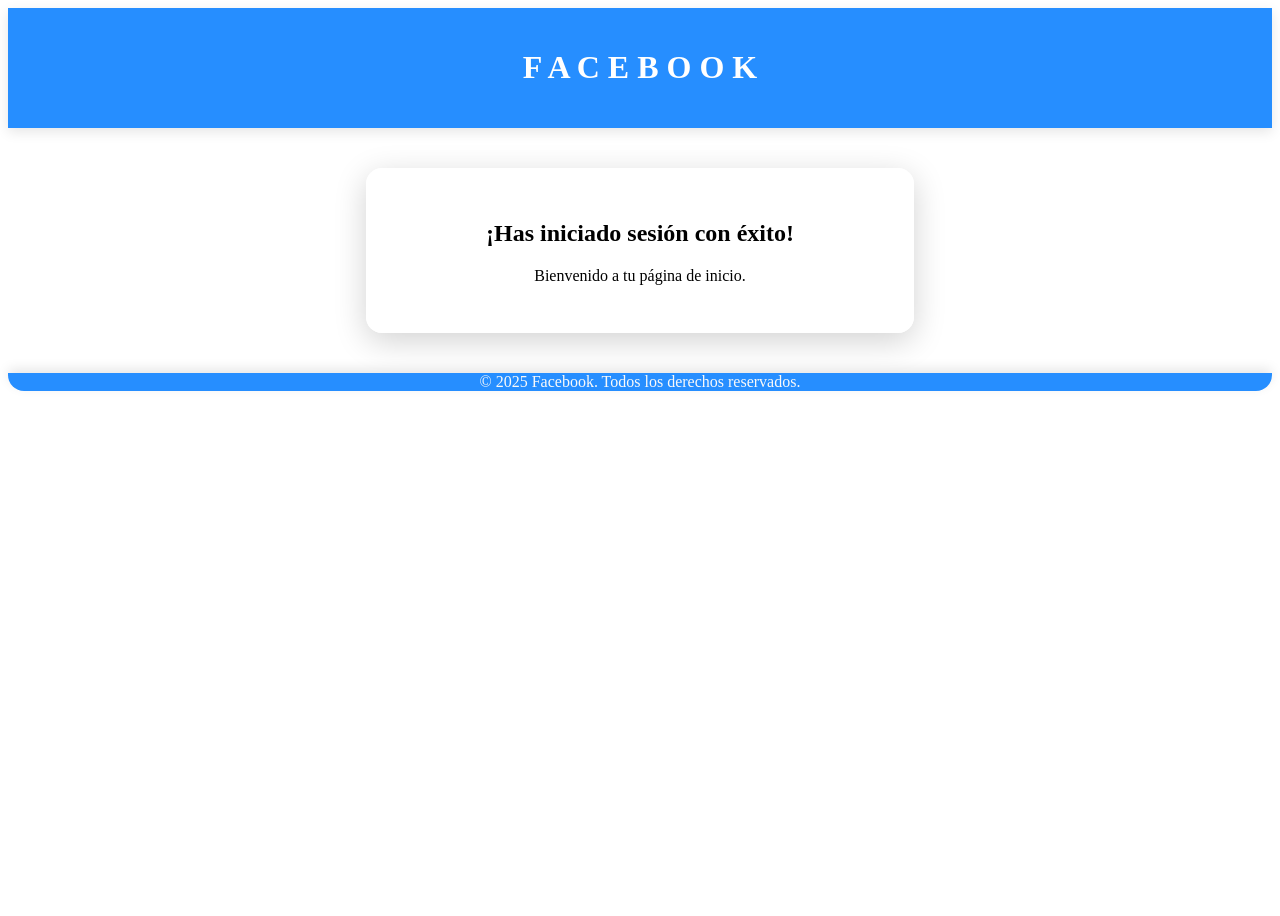
==== home.html @ 1938d01b "Se crea el home que aparecerá en el inicio de sesion del usuario" ====
<!DOCTYPE html>
<html lang="en">
<head>
    <meta charset="UTF-8">
    <meta name="viewport" content="width=device-width, initial-scale=1.0">
    <title>Inicio de sesión facebook</title>
    <script src="script.js" defer></script>
    <link rel="stylesheet" href="style.css">
</head>
<body>
    <header>
        <h1 style="text-align:center;">F A C E B O O K</h1>
    </header>
    <main>
        <h2 style="text-align:center;">¡Has iniciado sesión con éxito!</h2>
        <p style="text-align:center;">Bienvenido a tu página de inicio.</p>
    </main>
    <footer>
        <center><p>&copy; 2025 Facebook. Todos los derechos reservados.</p></center>
    </footer>
</html>
---- style.css ----
body {
    min-height: 100vh;
    background: url('https://static.vecteezy.com/system/resources/previews/001/335/135/non_2x/abstract-dynamic-blue-background-free-vector.jpg') no-repeat center center fixed;
    background-size: cover;
}
header {
    text-align: center;
    padding: 20px 0;
    background: rgba(0, 123, 255, 0.85);
    color: #fff;
    box-shadow: 0 4px 12px rgba(0,0,0,0.1);
}

main {
    background: rgba(255,255,255,0.85);
    border-radius: 16px;
    max-width: 500px;
    margin: 40px auto;
    padding: 32px 24px;
    box-shadow: 0 8px 32px rgba(0,0,0,0.18);
}

#sessionMessage {
    font-size: 1.1rem;
    font-weight: bold;
    margin-bottom: 16px;
    text-align: center;
}

form {
    max-width: 400px;
    margin: 30px auto;
    padding: 24px;
    background: #f9f9f9;
    border-radius: 8px;
    box-shadow: 0 2px 8px rgba(0,0,0,0.08);
    display: flex;
    flex-direction: column;
    gap: 16px;
}

form label {
    font-weight: 500;
    margin-bottom: 4px;
}

form input,
form textarea,
form select {
    padding: 8px;
    border: 1px solid #ccc;
    border-radius: 4px;
    font-size: 1rem;
}

form button {
    padding: 10px 0;
    background: #007bff;
    color: #fff;
    border: none;
    border-radius: 4px;
    font-size: 1rem;
    cursor: pointer;
    transition: background 0.2s;
}

form button:hover {
    background: #0056b3;
}

#registerForm {
    background: #e8f5e9;
    border: 2px solid #28a745;
    box-shadow: 0 4px 16px rgba(40,167,69,0.12);
    padding: 28px;
    border-radius: 10px;
}

#registerForm label,
#registerForm input {
    display: block;
    width: 100%;
}

#registerForm label {
    color: #218838;
    margin-bottom: 6px;
    margin-top: 12px;
}

#registerForm input {
    border: 1px solid #28a745;
    margin-bottom: 8px;
}

#showRegisterBtn {
    display: block;
    margin: 20px auto;
    padding: 10px 0;
    width: 25%;
    background: #ffc107;
    color: #333;
    font-weight: bold;
    border: none;
    border-radius: 4px;
    font-size: 1rem;
    cursor: pointer;
    transition: background 0.2s;
}

#showRegisterBtn:hover {
    background: #ff9800;
    color: #fff;
}

footer {
  
    margin-top: 32px;
    background: rgba(0, 123, 255, 0.85);
    color:#f9f9f9;
    text-align: center;
    border-radius: 0 0 16px 16px;
    box-shadow: 0 -4px 12px rgba(0,0,0,0.1);
}
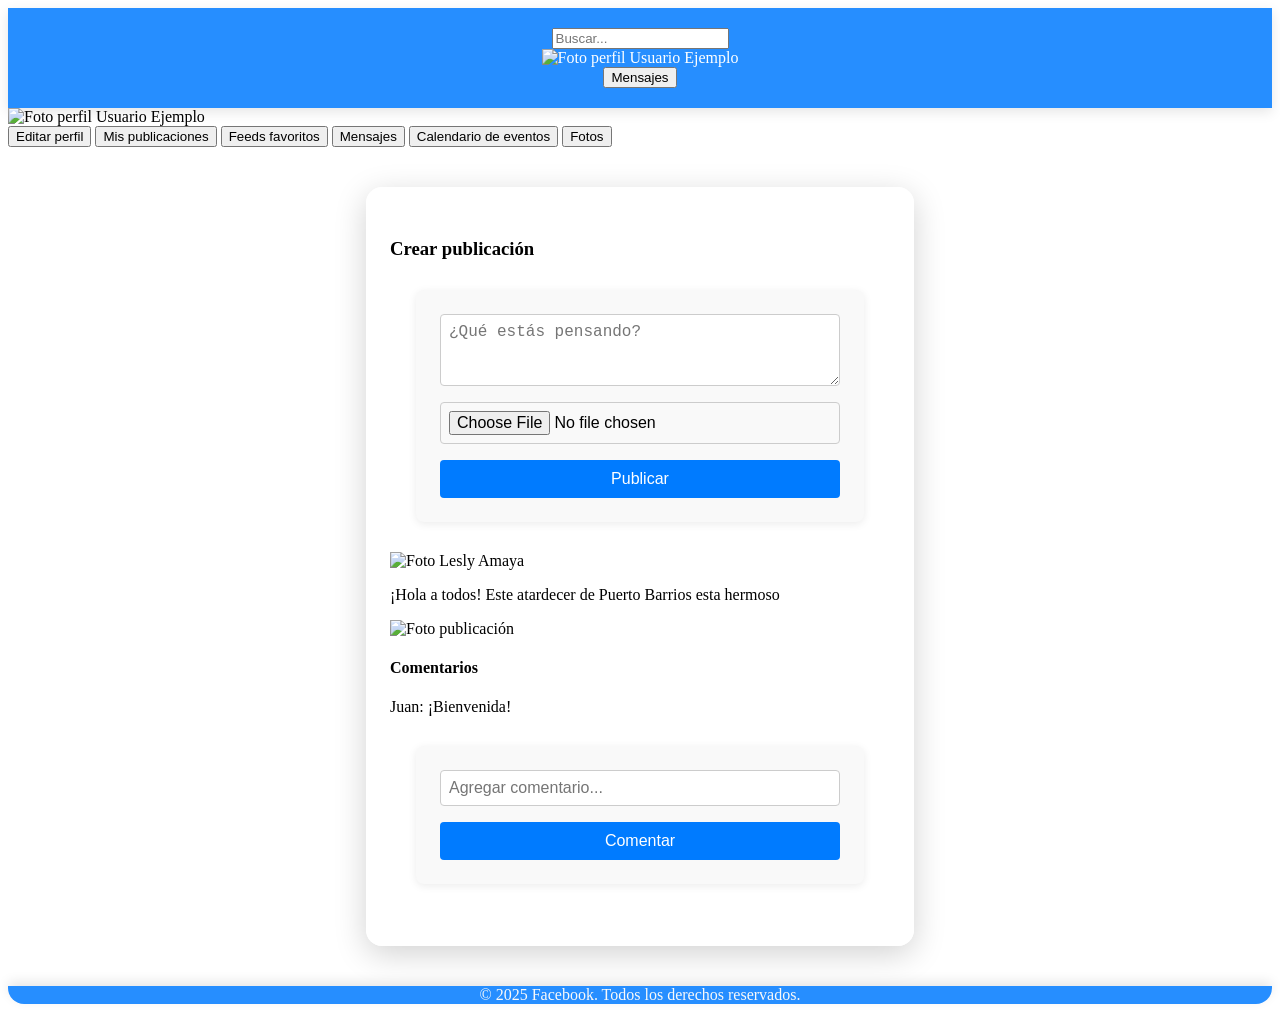
==== commit 28501a77: "Se lleva a cabo la creación del home.html pero necesita varias modificaciones" ====
--- a/home.html
+++ b/home.html
@@ -1,21 +1,78 @@
 <!DOCTYPE html>
-<html lang="en">
+<html lang="es">
 <head>
     <meta charset="UTF-8">
     <meta name="viewport" content="width=device-width, initial-scale=1.0">
-    <title>Inicio de sesión facebook</title>
-    <script src="script.js" defer></script>
+    <title>Inicio de sesión Facebook</title>
     <link rel="stylesheet" href="style.css">
 </head>
 <body>
-    <header>
-        <h1 style="text-align:center;">F A C E B O O K</h1>
+    <header class="header-home">
+        <div class="header-left">
+            <input type="text" placeholder="Buscar..." class="search-bar">
+        </div>
+        <div class="header-right">
+            <div class="profile">
+                <img src="https://dehayf5mhw1h7.cloudfront.net/wp-content/uploads/sites/1255/2020/05/18091119/avatar.jpg" alt="Foto perfil" class="profile-pic">
+                <span class="profile-name">Usuario Ejemplo</span>
+            </div>
+            <button class="msg-btn">Mensajes</button>
+        </div>
     </header>
-    <main>
-        <h2 style="text-align:center;">¡Has iniciado sesión con éxito!</h2>
-        <p style="text-align:center;">Bienvenido a tu página de inicio.</p>
-    </main>
+    <div class="container-home">
+        <aside class="sidebar">
+            <div class="sidebar-profile">
+                <img src="https://dehayf5mhw1h7.cloudfront.net/wp-content/uploads/sites/1255/2020/05/18091119/avatar.jpg" alt="Foto perfil" class="sidebar-pic">
+                <span class="sidebar-name">Usuario Ejemplo</span>
+            </div>
+            <nav class="sidebar-nav">
+                <button>Editar perfil</button>
+                <button>Mis publicaciones</button>
+                <button>Feeds favoritos</button>
+                <button>Mensajes</button>
+                <button>Calendario de eventos</button>
+                <button>Fotos</button>
+            </nav>
+        </aside>
+        <main class="main-feed">
+            <section class="new-post">
+                <h3>Crear publicación</h3>
+                <form id="postForm">
+                    <textarea placeholder="¿Qué estás pensando?" rows="3"></textarea>
+                    <input type="file" accept="image/*">
+                    <button type="submit">Publicar</button>
+                </form>
+            </section>
+            <section class="feed">
+                <article class="post">
+                    <div class="post-header">
+                        <img src="https://www.informador.mx/__export/1591209620028/sites/elinformador/img/2020/06/03/whatsapp_image_2020-06-03_at_1_22_36_pm_x1x_crop1591209586178.jpg_423682103.jpg" alt="Foto" class="post-pic">
+                        <span class="post-author">Lesly Amaya</span>
+                    </div>
+                    <p>¡Hola a todos! Este atardecer de Puerto Barrios esta hermoso</p>
+                    <img src="https://pbs.twimg.com/media/Fto_wtYXgAIlELk.jpg" alt="Foto publicación" class="post-img">
+                    <div class="comments">
+                        <h4>Comentarios</h4>
+                        <div class="comment">Juan: ¡Bienvenida!</div>
+                        <form class="comment-form">
+                            <input type="text" placeholder="Agregar comentario...">
+                            <button type="submit">Comentar</button>
+                        </form>
+                    </div>
+                </article>
+                <!-- Puedes duplicar el bloque <article class="post"> para más publicaciones -->
+            </section>
+        </main>
+    </div>
     <footer>
         <center><p>&copy; 2025 Facebook. Todos los derechos reservados.</p></center>
     </footer>
+    <script>
+        // Mostrar el nombre del usuario en los apartados correspondientes
+        const nombreUsuario = localStorage.getItem('nombreUsuario') || 'Usuario Ejemplo';
+        document.querySelectorAll('.profile-name, .sidebar-name').forEach(el => {
+            el.textContent = nombreUsuario;
+        });
+    </script>
+</body>
 </html>
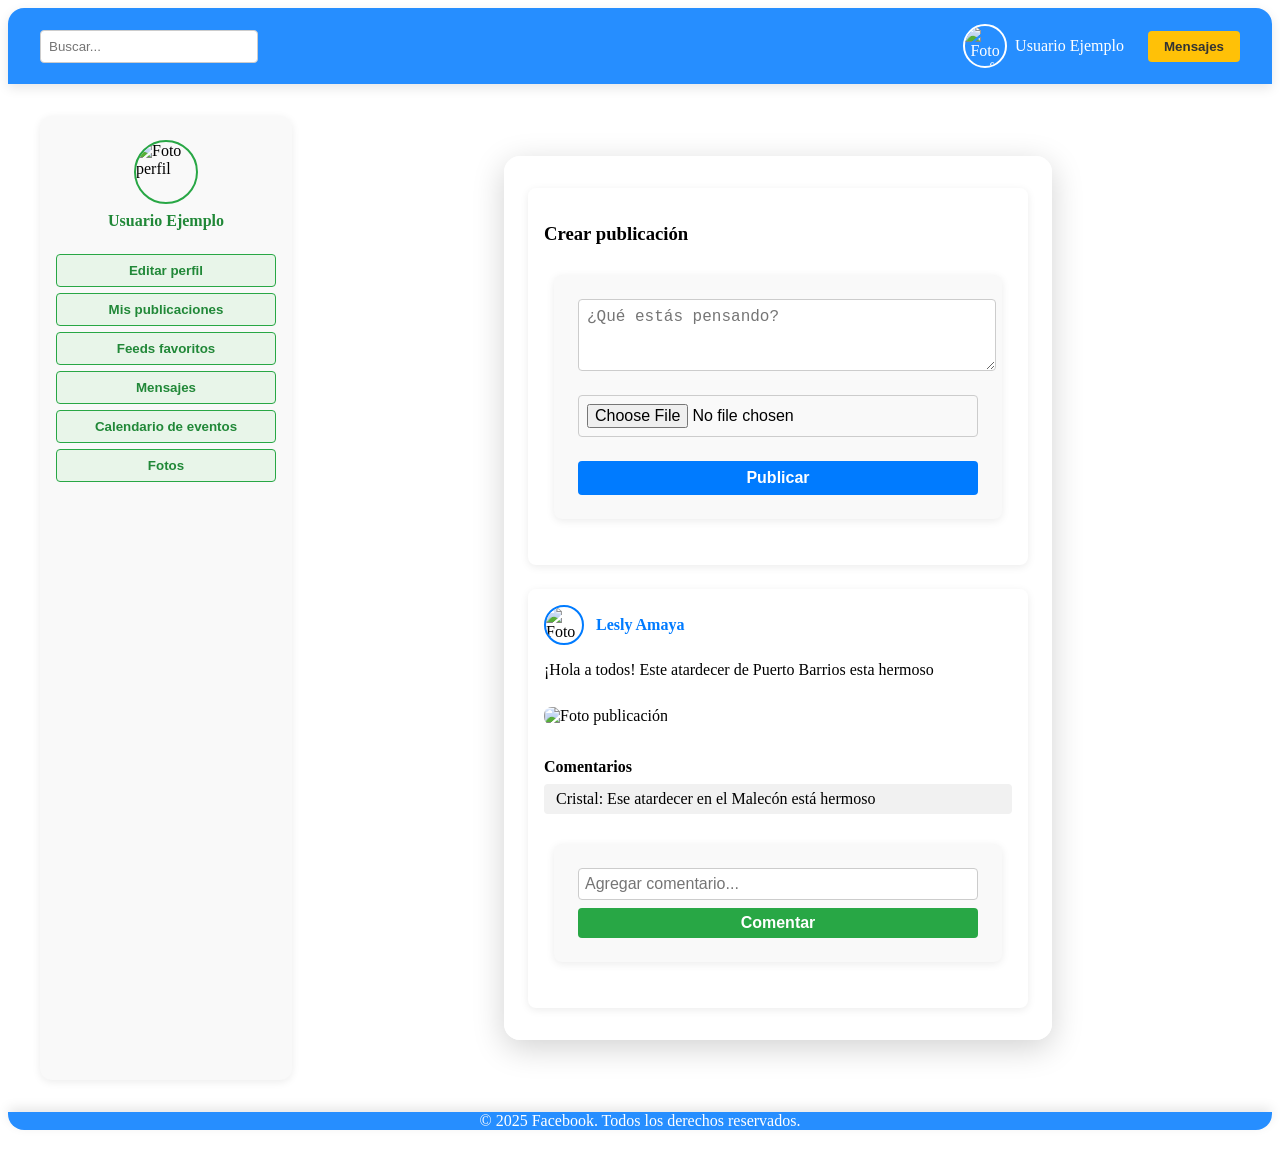
==== commit 668d2729: "Se agrega y modifica el contenido al home.html, se agrega al script y se le da estilo" ====
--- a/home.html
+++ b/home.html
@@ -53,14 +53,14 @@
                     <img src="https://pbs.twimg.com/media/Fto_wtYXgAIlELk.jpg" alt="Foto publicación" class="post-img">
                     <div class="comments">
                         <h4>Comentarios</h4>
-                        <div class="comment">Juan: ¡Bienvenida!</div>
+                        <div class="comment">Cristal: Ese atardecer en el Malecón está hermoso</div>
                         <form class="comment-form">
                             <input type="text" placeholder="Agregar comentario...">
                             <button type="submit">Comentar</button>
                         </form>
                     </div>
                 </article>
-                <!-- Puedes duplicar el bloque <article class="post"> para más publicaciones -->
+                
             </section>
         </main>
     </div>
--- a/style.css
+++ b/style.css
@@ -74,6 +74,9 @@
     box-shadow: 0 4px 16px rgba(40,167,69,0.12);
     padding: 28px;
     border-radius: 10px;
+    display: flex;
+    flex-direction: column;
+    gap: 8px;
 }
 
 #registerForm label,
@@ -114,11 +117,254 @@
 }
 
 footer {
-  
     margin-top: 32px;
     background: rgba(0, 123, 255, 0.85);
-    color:#f9f9f9;
+    color: #fff;
     text-align: center;
     border-radius: 0 0 16px 16px;
     box-shadow: 0 -4px 12px rgba(0,0,0,0.1);
 }
+
+.header-home {
+    display: flex;
+    justify-content: space-between;
+    align-items: center;
+    padding: 16px 32px;
+    background: rgba(0,123,255,0.85);
+    color: #fff;
+    border-radius: 16px 16px 0 0;
+    box-shadow: 0 4px 12px rgba(0,0,0,0.1);
+}
+
+.header-left .search-bar {
+    padding: 8px;
+    border-radius: 4px;
+    border: 1px solid #ccc;
+    width: 200px;
+}
+
+.header-right {
+    display: flex;
+    align-items: center;
+    gap: 24px;
+}
+
+.profile {
+    display: flex;
+    align-items: center;
+    gap: 8px;
+}
+
+.profile-pic {
+    width: 40px;
+    height: 40px;
+    border-radius: 50%;
+    object-fit: cover;
+    border: 2px solid #fff;
+}
+
+.msg-btn {
+    background: #ffc107;
+    color: #333;
+    border: none;
+    border-radius: 4px;
+    padding: 8px 16px;
+    font-weight: bold;
+    cursor: pointer;
+    transition: background 0.2s;
+}
+
+.msg-btn:hover {
+    background: #ff9800;
+    color: #fff;
+}
+
+.container-home {
+    display: flex;
+    gap: 24px;
+    max-width: 1200px;
+    margin: 32px auto;
+}
+
+.sidebar {
+    background: #f9f9f9;
+    border-radius: 12px;
+    box-shadow: 0 2px 8px rgba(0,0,0,0.08);
+    padding: 24px 16px;
+    min-width: 220px;
+    display: flex;
+    flex-direction: column;
+    align-items: center;
+    gap: 24px;
+}
+
+.sidebar-profile {
+    display: flex;
+    flex-direction: column;
+    align-items: center;
+    gap: 8px;
+}
+
+.sidebar-pic {
+    width: 60px;
+    height: 60px;
+    border-radius: 50%;
+    object-fit: cover;
+    border: 2px solid #28a745;
+}
+
+.sidebar-name {
+    font-weight: bold;
+    color: #218838;
+}
+
+.sidebar-nav {
+    display: flex;
+    flex-direction: column;
+    gap: 6px;
+    width: 100%;
+}
+
+.sidebar-nav button {
+    background: #e8f5e9;
+    color: #218838;
+    border: 1px solid #28a745;
+    border-radius: 4px;
+    padding: 8px 0;
+    font-weight: bold;
+    cursor: pointer;
+    transition: background 0.2s;
+}
+
+.sidebar-nav button:hover {
+    background: #28a745;
+    color: #fff;
+}
+
+.main-feed {
+    flex: 1;
+    display: flex;
+    flex-direction: column;
+    gap: 24px;
+}
+
+.new-post {
+    background: #fff;
+    border-radius: 8px;
+    box-shadow: 0 2px 8px rgba(0,0,0,0.08);
+    padding: 16px;
+}
+
+.new-post h3 {
+    margin-bottom: 12px;
+}
+
+#postForm textarea {
+    width: 100%;
+    border-radius: 4px;
+    border: 1px solid #ccc;
+    margin-bottom: 8px;
+    padding: 8px;
+    resize: vertical;
+}
+
+#postForm input[type="file"] {
+    margin-bottom: 8px;
+}
+
+#postForm button {
+    background: #007bff;
+    color: #fff;
+    border: none;
+    border-radius: 4px;
+    padding: 8px 16px;
+    font-weight: bold;
+    cursor: pointer;
+    transition: background 0.2s;
+}
+
+#postForm button:hover {
+    background: #0056b3;
+}
+
+.feed {
+    display: flex;
+    flex-direction: column;
+    gap: 24px;
+}
+
+.post {
+    background: #fff;
+    border-radius: 8px;
+    box-shadow: 0 2px 8px rgba(0,0,0,0.08);
+    padding: 16px;
+}
+
+.post-header {
+    display: flex;
+    align-items: center;
+    gap: 12px;
+    margin-bottom: 8px;
+}
+
+.post-pic {
+    width: 36px;
+    height: 36px;
+    border-radius: 50%;
+    object-fit: cover;
+    border: 2px solid #007bff;
+}
+
+.post-author {
+    font-weight: bold;
+    color: #007bff;
+}
+
+.post-img {
+    width: 100%;
+    max-width: 400px;
+    border-radius: 8px;
+    margin: 12px 0;
+}
+
+.comments {
+    margin-top: 12px;
+}
+
+.comments h4 {
+    margin-bottom: 8px;
+}
+
+.comment {
+    background: #f1f1f1;
+    border-radius: 4px;
+    padding: 6px 12px;
+    margin-bottom: 6px;
+}
+
+.comment-form {
+    display: flex;
+    gap: 8px;
+}
+
+.comment-form input {
+    flex: 1;
+    padding: 6px;
+    border-radius: 4px;
+    border: 1px solid #ccc;
+}
+
+.comment-form button {
+    background: #28a745;
+    color: #fff;
+    border: none;
+    border-radius: 4px;
+    padding: 6px 12px;
+    font-weight: bold;
+    cursor: pointer;
+    transition: background 0.2s;
+}
+
+.comment-form button:hover {
+    background: #218838;
+}
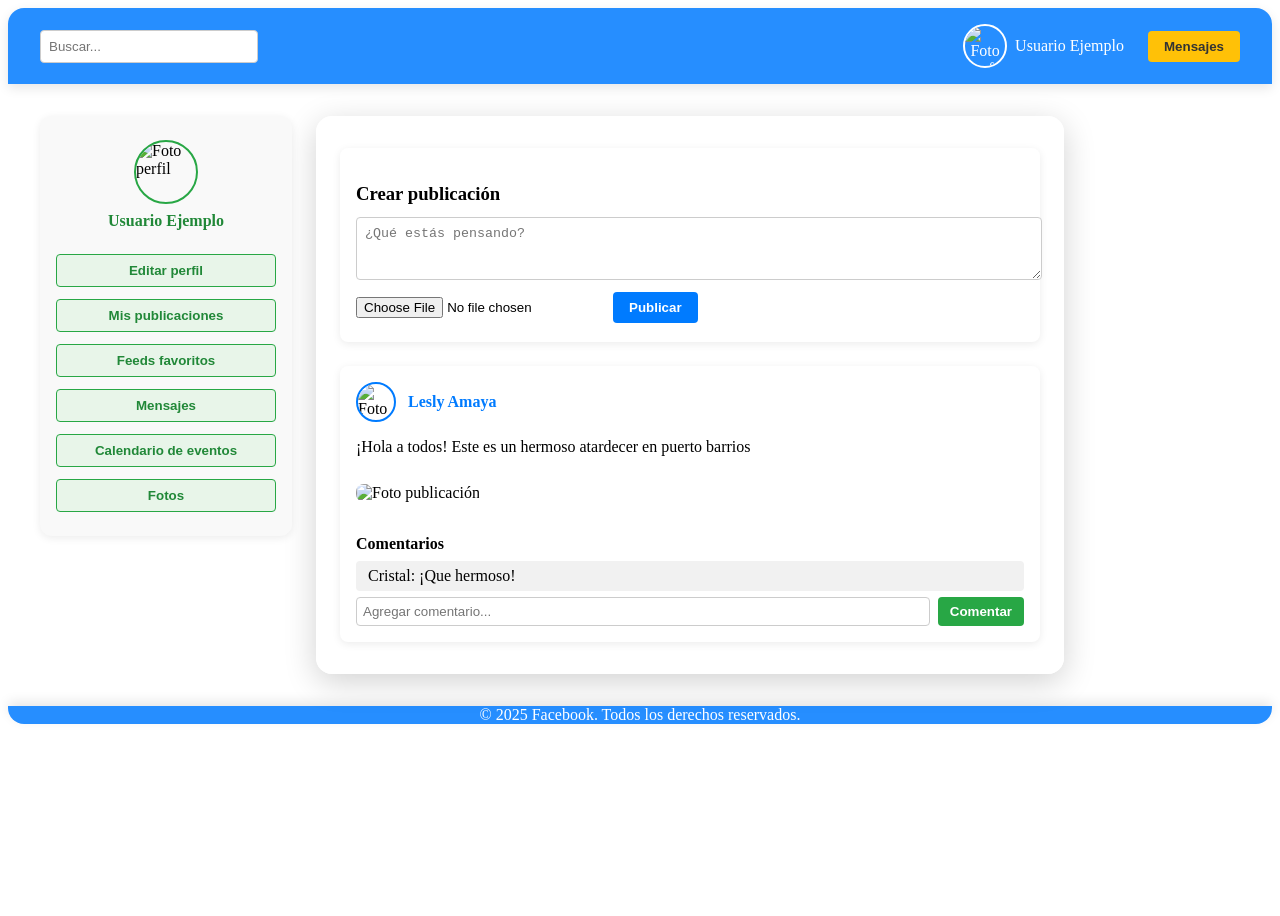
==== commit a9074108: "No se finaliza pero se agregan varias funciones" ====
--- a/home.html
+++ b/home.html
@@ -5,6 +5,7 @@
     <meta name="viewport" content="width=device-width, initial-scale=1.0">
     <title>Inicio de sesión Facebook</title>
     <link rel="stylesheet" href="style.css">
+    <script src="script.js" defer></script>
 </head>
 <body>
     <header class="header-home">
@@ -26,12 +27,12 @@
                 <span class="sidebar-name">Usuario Ejemplo</span>
             </div>
             <nav class="sidebar-nav">
-                <button>Editar perfil</button>
-                <button>Mis publicaciones</button>
-                <button>Feeds favoritos</button>
-                <button>Mensajes</button>
-                <button>Calendario de eventos</button>
-                <button>Fotos</button>
+                <button type="button">Editar perfil</button>
+                <button type="button">Mis publicaciones</button>
+                <button type="button">Feeds favoritos</button>
+                <button type="button">Mensajes</button>
+                <button type="button">Calendario de eventos</button>
+                <button type="button">Fotos</button>
             </nav>
         </aside>
         <main class="main-feed">
@@ -49,30 +50,22 @@
                         <img src="https://www.informador.mx/__export/1591209620028/sites/elinformador/img/2020/06/03/whatsapp_image_2020-06-03_at_1_22_36_pm_x1x_crop1591209586178.jpg_423682103.jpg" alt="Foto" class="post-pic">
                         <span class="post-author">Lesly Amaya</span>
                     </div>
-                    <p>¡Hola a todos! Este atardecer de Puerto Barrios esta hermoso</p>
+                    <p>¡Hola a todos! Este es un hermoso atardecer en puerto barrios</p>
                     <img src="https://pbs.twimg.com/media/Fto_wtYXgAIlELk.jpg" alt="Foto publicación" class="post-img">
                     <div class="comments">
                         <h4>Comentarios</h4>
-                        <div class="comment">Cristal: Ese atardecer en el Malecón está hermoso</div>
+                        <div class="comment">Cristal: ¡Que hermoso!</div>
                         <form class="comment-form">
                             <input type="text" placeholder="Agregar comentario...">
                             <button type="submit">Comentar</button>
                         </form>
                     </div>
                 </article>
-                
             </section>
         </main>
     </div>
     <footer>
         <center><p>&copy; 2025 Facebook. Todos los derechos reservados.</p></center>
     </footer>
-    <script>
-        // Mostrar el nombre del usuario en los apartados correspondientes
-        const nombreUsuario = localStorage.getItem('nombreUsuario') || 'Usuario Ejemplo';
-        document.querySelectorAll('.profile-name, .sidebar-name').forEach(el => {
-            el.textContent = nombreUsuario;
-        });
-    </script>
 </body>
 </html>
--- a/style.css
+++ b/style.css
@@ -3,15 +3,58 @@
     background: url('https://static.vecteezy.com/system/resources/previews/001/335/135/non_2x/abstract-dynamic-blue-background-free-vector.jpg') no-repeat center center fixed;
     background-size: cover;
 }
-header {
+header, .header-home {
     text-align: center;
     padding: 20px 0;
     background: rgba(0, 123, 255, 0.85);
     color: #fff;
     box-shadow: 0 4px 12px rgba(0,0,0,0.1);
 }
-
-main {
+.header-home {
+    display: flex;
+    justify-content: space-between;
+    align-items: center;
+    padding: 16px 32px;
+    border-radius: 16px 16px 0 0;
+}
+.header-left .search-bar {
+    padding: 8px;
+    border-radius: 4px;
+    border: 1px solid #ccc;
+    width: 200px;
+}
+.header-right {
+    display: flex;
+    align-items: center;
+    gap: 24px;
+}
+.profile {
+    display: flex;
+    align-items: center;
+    gap: 8px;
+}
+.profile-pic {
+    width: 40px;
+    height: 40px;
+    border-radius: 50%;
+    object-fit: cover;
+    border: 2px solid #fff;
+}
+.msg-btn {
+    background: #ffc107;
+    color: #333;
+    border: none;
+    border-radius: 4px;
+    padding: 8px 16px;
+    font-weight: bold;
+    cursor: pointer;
+    transition: background 0.2s;
+}
+.msg-btn:hover {
+    background: #ff9800;
+    color: #fff;
+}
+main, .main-feed {
     background: rgba(255,255,255,0.85);
     border-radius: 16px;
     max-width: 500px;
@@ -19,192 +62,34 @@
     padding: 32px 24px;
     box-shadow: 0 8px 32px rgba(0,0,0,0.18);
 }
-
-#sessionMessage {
-    font-size: 1.1rem;
-    font-weight: bold;
-    margin-bottom: 16px;
-    text-align: center;
-}
-
-form {
-    max-width: 400px;
-    margin: 30px auto;
-    padding: 24px;
-    background: #f9f9f9;
-    border-radius: 8px;
-    box-shadow: 0 2px 8px rgba(0,0,0,0.08);
-    display: flex;
-    flex-direction: column;
-    gap: 16px;
-}
-
-form label {
-    font-weight: 500;
-    margin-bottom: 4px;
-}
-
-form input,
-form textarea,
-form select {
-    padding: 8px;
-    border: 1px solid #ccc;
-    border-radius: 4px;
-    font-size: 1rem;
-}
-
-form button {
-    padding: 10px 0;
-    background: #007bff;
-    color: #fff;
-    border: none;
-    border-radius: 4px;
-    font-size: 1rem;
-    cursor: pointer;
-    transition: background 0.2s;
-}
-
-form button:hover {
-    background: #0056b3;
-}
-
-#registerForm {
-    background: #e8f5e9;
-    border: 2px solid #28a745;
-    box-shadow: 0 4px 16px rgba(40,167,69,0.12);
-    padding: 28px;
-    border-radius: 10px;
-    display: flex;
-    flex-direction: column;
-    gap: 8px;
-}
-
-#registerForm label,
-#registerForm input {
-    display: block;
-    width: 100%;
-}
-
-#registerForm label {
-    color: #218838;
-    margin-bottom: 6px;
-    margin-top: 12px;
-}
-
-#registerForm input {
-    border: 1px solid #28a745;
-    margin-bottom: 8px;
-}
-
-#showRegisterBtn {
-    display: block;
-    margin: 20px auto;
-    padding: 10px 0;
-    width: 25%;
-    background: #ffc107;
-    color: #333;
-    font-weight: bold;
-    border: none;
-    border-radius: 4px;
-    font-size: 1rem;
-    cursor: pointer;
-    transition: background 0.2s;
-}
-
-#showRegisterBtn:hover {
-    background: #ff9800;
-    color: #fff;
-}
-
-footer {
-    margin-top: 32px;
-    background: rgba(0, 123, 255, 0.85);
-    color: #fff;
-    text-align: center;
-    border-radius: 0 0 16px 16px;
-    box-shadow: 0 -4px 12px rgba(0,0,0,0.1);
-}
-
-.header-home {
-    display: flex;
-    justify-content: space-between;
-    align-items: center;
-    padding: 16px 32px;
-    background: rgba(0,123,255,0.85);
-    color: #fff;
-    border-radius: 16px 16px 0 0;
-    box-shadow: 0 4px 12px rgba(0,0,0,0.1);
-}
-
-.header-left .search-bar {
-    padding: 8px;
-    border-radius: 4px;
-    border: 1px solid #ccc;
-    width: 200px;
-}
-
-.header-right {
-    display: flex;
-    align-items: center;
-    gap: 24px;
-}
-
-.profile {
-    display: flex;
-    align-items: center;
-    gap: 8px;
-}
-
-.profile-pic {
-    width: 40px;
-    height: 40px;
-    border-radius: 50%;
-    object-fit: cover;
-    border: 2px solid #fff;
-}
-
-.msg-btn {
-    background: #ffc107;
-    color: #333;
-    border: none;
-    border-radius: 4px;
-    padding: 8px 16px;
-    font-weight: bold;
-    cursor: pointer;
-    transition: background 0.2s;
-}
-
-.msg-btn:hover {
-    background: #ff9800;
-    color: #fff;
-}
-
 .container-home {
     display: flex;
     gap: 24px;
     max-width: 1200px;
     margin: 32px auto;
 }
-
 .sidebar {
     background: #f9f9f9;
     border-radius: 12px;
     box-shadow: 0 2px 8px rgba(0,0,0,0.08);
     padding: 24px 16px;
     min-width: 220px;
-    display: flex;
-    flex-direction: column;
-    align-items: center;
-    gap: 24px;
-}
-
+    max-height: 420px;
+    display: flex;
+    flex-direction: column;
+    align-items: center;
+    gap: 24px;
+    margin-bottom: 0;
+    position: sticky;
+    top: 32px;
+    height: fit-content;
+}
 .sidebar-profile {
     display: flex;
     flex-direction: column;
     align-items: center;
     gap: 8px;
 }
-
 .sidebar-pic {
     width: 60px;
     height: 60px;
@@ -212,19 +97,16 @@
     object-fit: cover;
     border: 2px solid #28a745;
 }
-
 .sidebar-name {
     font-weight: bold;
     color: #218838;
 }
-
 .sidebar-nav {
     display: flex;
     flex-direction: column;
-    gap: 6px;
+    gap: 12px;
     width: 100%;
 }
-
 .sidebar-nav button {
     background: #e8f5e9;
     color: #218838;
@@ -235,30 +117,31 @@
     cursor: pointer;
     transition: background 0.2s;
 }
-
 .sidebar-nav button:hover {
     background: #28a745;
     color: #fff;
 }
-
 .main-feed {
     flex: 1;
     display: flex;
     flex-direction: column;
     gap: 24px;
-}
-
+    background: rgba(255,255,255,0.85);
+    border-radius: 16px;
+    box-shadow: 0 8px 32px rgba(0,0,0,0.18);
+    margin: 0;
+    padding: 32px 24px;
+    max-width: 700px;
+}
 .new-post {
     background: #fff;
     border-radius: 8px;
     box-shadow: 0 2px 8px rgba(0,0,0,0.08);
     padding: 16px;
 }
-
 .new-post h3 {
     margin-bottom: 12px;
 }
-
 #postForm textarea {
     width: 100%;
     border-radius: 4px;
@@ -267,11 +150,9 @@
     padding: 8px;
     resize: vertical;
 }
-
 #postForm input[type="file"] {
     margin-bottom: 8px;
 }
-
 #postForm button {
     background: #007bff;
     color: #fff;
@@ -282,31 +163,26 @@
     cursor: pointer;
     transition: background 0.2s;
 }
-
 #postForm button:hover {
     background: #0056b3;
 }
-
 .feed {
     display: flex;
     flex-direction: column;
     gap: 24px;
 }
-
 .post {
     background: #fff;
     border-radius: 8px;
     box-shadow: 0 2px 8px rgba(0,0,0,0.08);
     padding: 16px;
 }
-
 .post-header {
     display: flex;
     align-items: center;
     gap: 12px;
     margin-bottom: 8px;
 }
-
 .post-pic {
     width: 36px;
     height: 36px;
@@ -314,46 +190,38 @@
     object-fit: cover;
     border: 2px solid #007bff;
 }
-
 .post-author {
     font-weight: bold;
     color: #007bff;
 }
-
 .post-img {
     width: 100%;
     max-width: 400px;
     border-radius: 8px;
     margin: 12px 0;
 }
-
 .comments {
     margin-top: 12px;
 }
-
 .comments h4 {
     margin-bottom: 8px;
 }
-
 .comment {
     background: #f1f1f1;
     border-radius: 4px;
     padding: 6px 12px;
     margin-bottom: 6px;
 }
-
 .comment-form {
     display: flex;
     gap: 8px;
 }
-
 .comment-form input {
     flex: 1;
     padding: 6px;
     border-radius: 4px;
     border: 1px solid #ccc;
 }
-
 .comment-form button {
     background: #28a745;
     color: #fff;
@@ -364,7 +232,14 @@
     cursor: pointer;
     transition: background 0.2s;
 }
-
 .comment-form button:hover {
     background: #218838;
 }
+footer {
+    margin-top: 32px;
+    background: rgba(0, 123, 255, 0.85);
+    color: #fff;
+    text-align: center;
+    border-radius: 0 0 16px 16px;
+    box-shadow: 0 -4px 12px rgba(0,0,0,0.1);
+}
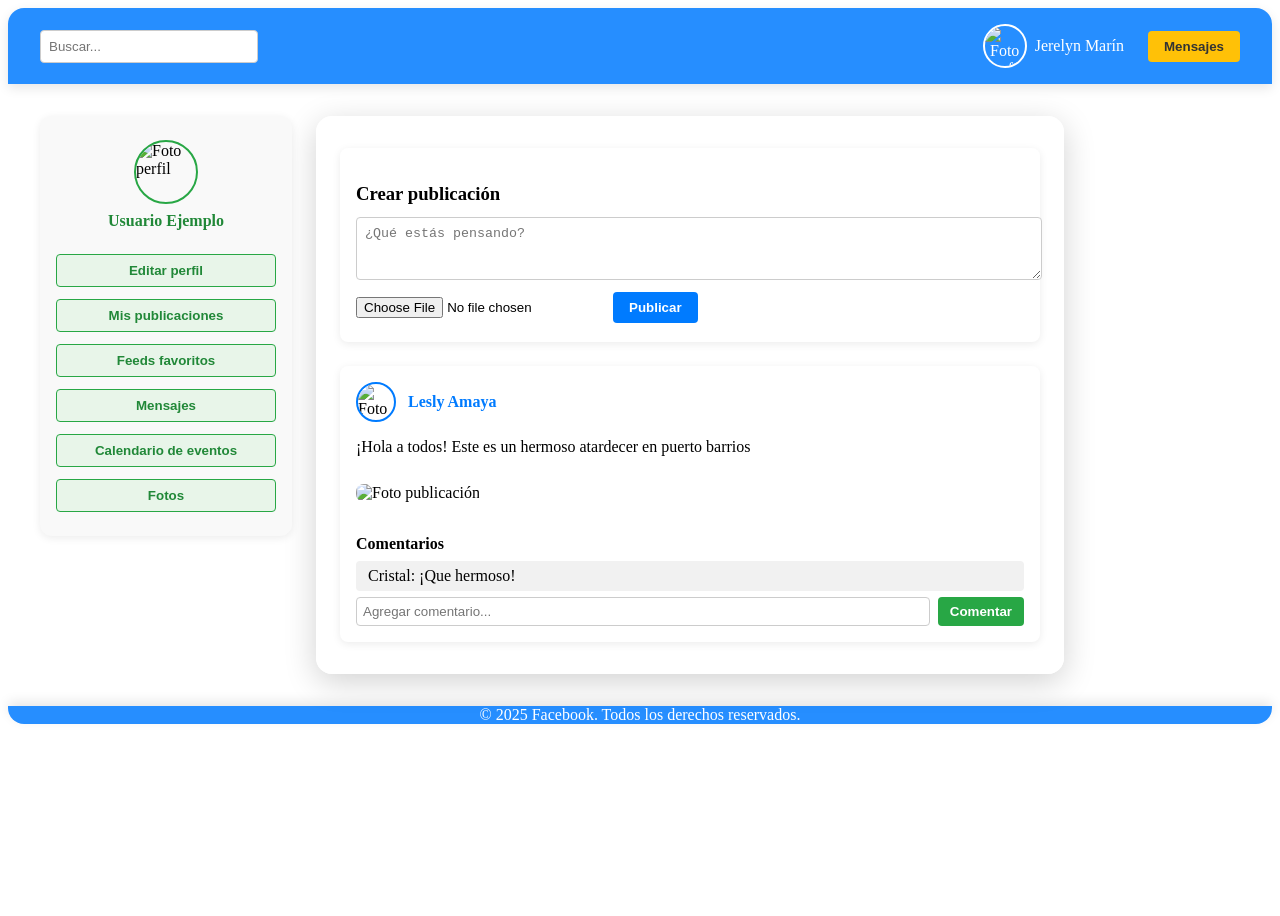
==== commit fd726253: "Se modifica" ====
--- a/home.html
+++ b/home.html
@@ -15,7 +15,7 @@
         <div class="header-right">
             <div class="profile">
                 <img src="https://dehayf5mhw1h7.cloudfront.net/wp-content/uploads/sites/1255/2020/05/18091119/avatar.jpg" alt="Foto perfil" class="profile-pic">
-                <span class="profile-name">Usuario Ejemplo</span>
+                <span class="profile-name">Jerelyn Marín</span>
             </div>
             <button class="msg-btn">Mensajes</button>
         </div>
